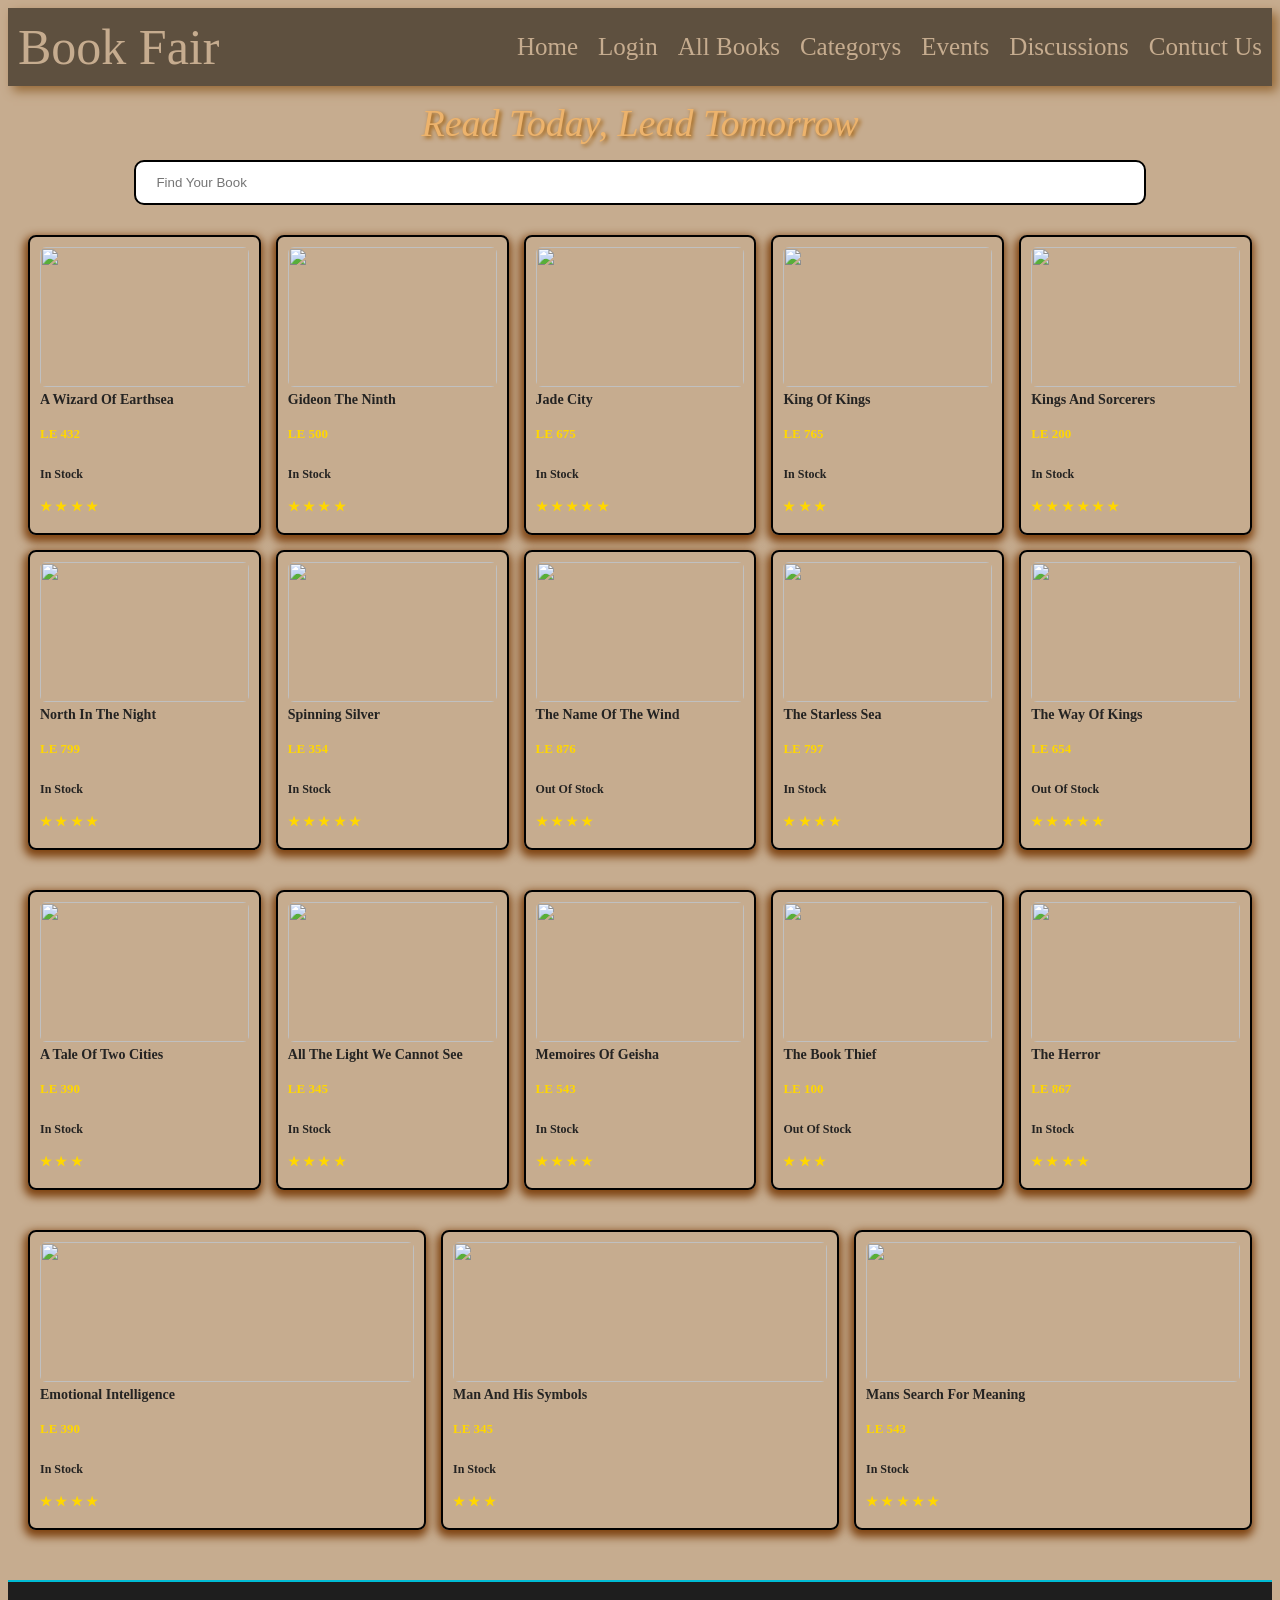
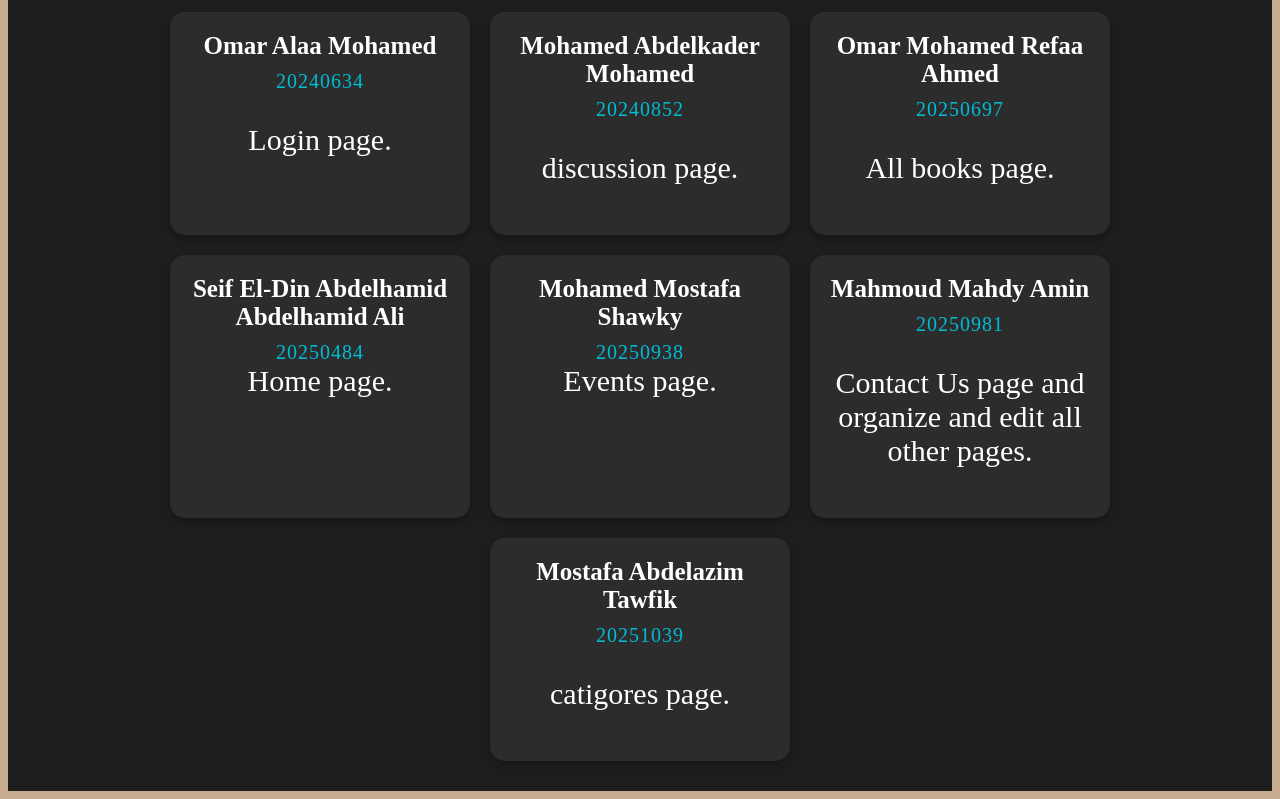
==== all.html @ ec855a10 "Add files via upload" ====
<!DOCTYPE html>
<html lang="en">
    <head>
        <meta charset="UTF-8" />
        <meta http-equiv="X-UA-Compatible" content="IE=edge" />
        <title>All Books</title>
        <link rel="stylesheet" href="all.css">
        <link rel="stylesheet" href="style.css">
    </head>
    <body>
        <nav>
                <div class="logo">Book Fair</div>
                    <ul>
                        <li><a class="nav" href="home.html">Home</a></li>
                        <li><a class="nav" href="login.html">Login</a></li>
                        <li><a class="nav" href="all.html">All Books</a></li>
                        <li><a class="nav" href="">Categorys</a></li>
                        <li><a class="nav" href="events.html">Events</a></li>
                        <li><a class="nav" href="discussion.html">Discussions</a></li>
                        <li><a class="nav" href="index.html">Contuct Us</a></li>
                    </ul>
                </nav>   
        <!-- Phrase -->
        <div class="phrase">Read Today, Lead Tomorrow</div>
        <!-- Search -->
        <div class="search-container">
            <input type="text" placeholder="Find Your Book" class="searching" onkeyup="search()">
        </div>
        <!-- Fantasy -->
        <div class="fantasy">
            <div class="book-card">
                <img src="css/images/fantasy-photos/a-wizard-of-earthsea.jpg">
                <p class="photo-info">a wizard of earthsea</p>
                <p class="price">LE 432</p>
                <p class="stock">in stock</p>
                <p class="rating">★ ★ ★ ★</p>
            </div>
            <div class="book-card">
                <img src="css/images/fantasy-photos/gideon-the-ninth.jpg">
                <p class="photo-info">gideon the ninth</p>
                <p class="price">LE 500</p>
                <p class="stock">in stock</p>
                <p class="rating">★ ★ ★ ★</p>
            </div>
            <div class="book-card">
                <img src="css/images/fantasy-photos/jade-city.jpg">
                <p class="photo-info">jade city</p>
                <p class="price">LE 675</p>
                <p class="stock">in stock</p>
                <p class="rating">★ ★ ★ ★ ★</p>
            </div>
            <div class="book-card">
                <img src="css/images/fantasy-photos/king-of-kings.jpg">
                <p class="photo-info">king of kings</p>
                <p class="price">LE 765</p>
                <p class="stock">in stock</p>
                <p class="rating">★ ★ ★</p>
            </div>
            <div class="book-card">
                <img src="css/images/fantasy-photos/kings-and-sorcerers.webp">
                <p class="photo-info">kings and sorcerers</p>
                <p class="price">LE 200</p>
                <p class="stock">in stock</p>
                <p class="rating">★ ★ ★ ★ ★ ★</p>
            </div>
            <div class="book-card">
                <img src="css/images/fantasy-photos/north-in-the-night.jpg">
                <p class="photo-info">north in the night</p>
                <p class="price">LE 799</p>
                <p class="stock">in stock</p>
                <p class="rating">★ ★ ★ ★</p>
            </div>
            <div class="book-card">
                <img src="css/images/fantasy-photos/spinning-silver.jpg">
                <p class="photo-info">spinning silver</p>
                <p class="price">LE 354</p>
                <p class="stock">in stock</p>
                <p class="rating">★ ★ ★ ★ ★</p>
            </div>
            <div class="book-card">
                <img src="css/images/fantasy-photos/the-name-of-the-wind.jpg">
                <p class="photo-info">the name of the wind</p>
                <p class="price">LE 876</p>
                <p class="stock">out of stock</p>
                <p class="rating">★ ★ ★ ★</p>
            </div>
            <div class="book-card">
                <img src="css/images/fantasy-photos/the-starless-sea.jpg">
                <p class="photo-info">the starless sea</p>
                <p class="price">LE 797</p>
                <p class="stock">in stock</p>
                <p class="rating">★ ★ ★ ★</p>
            </div>
            <div class="book-card">
                <img src="css/images/fantasy-photos/the-way-of-kings.jpg">
                <p class="photo-info">the way of kings</p>
                <p class="price">LE 654</p>
                <p class="stock">out of stock</p>
                <p class="rating">★ ★ ★ ★ ★</p>
            </div>
        </div>
        <!-- History -->
        <div class="history">
            <div class="book-card">
                <img src="css/images/history-photos/a-tale-of-two-cities.jpg">
                <p class="photo-info">a tale of two cities</p>
                <p class="price">LE 390</p>
                <p class="stock">in stock</p>
                <p class="rating">★ ★ ★</p>
            </div>
            <div class="book-card">
                <img src="css/images/history-photos/all-the-light-we-cannot-see.jpg">
                <p class="photo-info">all the light we cannot see</p>
                <p class="price">LE 345</p>
                <p class="stock">in stock</p>
                <p class="rating">★ ★ ★ ★</p>
            </div>
            <div class="book-card">
                <img src="css/images/history-photos/memoires-of-geisha.jpg">
                <p class="photo-info">memoires of geisha</p>
                <p class="price">LE 543</p>
                <p class="stock">in stock</p>
                <p class="rating">★ ★ ★ ★</p>
            </div>
            <div class="book-card">
                <img src="css/images/history-photos/the-book-thief.jpg">
                <p class="photo-info">the book thief</p>
                <p class="price">LE 100</p>
                <p class="stock">out of stock</p>
                <p class="rating">★ ★ ★</p>
            </div>
            <div class="book-card">
                <img src="css/images/history-photos/the-herror.jpg">
                <p class="photo-info">the herror</p>
                <p class="price">LE 867</p>
                <p class="stock">in stock</p>
                <p class="rating">★ ★ ★ ★</p>
            </div>
        </div>
        <!-- Psychology -->
        <div class="psychology">
            <div class="book-card">
                <img src="css/images/psychology-photos/emotional-intelligence.jpg">
                <p class="photo-info">emotional intelligence</p>
                <p class="price">LE 390</p>
                <p class="stock">in stock</p>
                <p class="rating">★ ★ ★ ★</p>
            </div>
            <div class="book-card">
                <img src="css/images/psychology-photos/Man-and-His-Symbols.jpg">
                <p class="photo-info">Man and His Symbols</p>
                <p class="price">LE 345</p>
                <p class="stock">in stock</p>
                <p class="rating">★ ★ ★</p>
            </div>
            <div class="book-card">
                <img src="css/images/psychology-photos/Mans-Search-for-Meaning.jpg">
                <p class="photo-info">Mans Search for Meaning</p>
                <p class="price">LE 543</p>
                <p class="stock">in stock</p>
                <p class="rating">★ ★ ★ ★ ★</p>
            </div>
        </div>
        <hr>
        <footer>
            <div class="cards">
                <div class="card">
                    <div class="name">Omar Alaa Mohamed</div>
                    <div class="id">20240634</div>
                    <div class="taskName">
                        <p>
                            Login page.
                        </p>
                    </div>
                </div>
                <div class="card">
                    <div class="name">Mohamed Abdelkader Mohamed</div>
                    <div class="id">20240852</div>
                    <div class="taskName">
                        <p>
                            discussion page.
                        </p>
                    </div>
                </div>
                <div class="card">
                    <div class="name">Omar Mohamed Refaa Ahmed</div>
                    <div class="id">20250697</div>
                    <div class="taskName">
                        <P>
                            All books page.
                        </P>
                    </div>
                </div>
                <div class="card">
                    <div class="name">Seif El-Din Abdelhamid Abdelhamid Ali</div>
                    <div class="id">20250484</div>
                    <div class="taskName">
                        Home page.
                    </div>
                </div>
                <div class="card">
                    <div class="name">Mohamed Mostafa Shawky</div>
                    <div class="id">20250938</div>
                    <div class="taskName">
                        Events page.
                    </div>
                </div>
                <div class="card">
                    <div class="name">Mahmoud Mahdy Amin</div>
                    <div class="id">20250981</div>
                    <div class="taskName">
                        <p>
                            Contact Us page and organize and edit all other pages.
                        </p>
                    </div>
                </div>
                <div class="card">
                    <div class="name">Mostafa Abdelazim Tawfik</div>
                    <div class="id">20251039</div>
                    <div class="taskName">
                        <p>
                            catigores page.
                        </p>
                    </div>
                </div>
            </div>
    </footer>
        <script src="main.js"></script>
    </body>
</html>
---- all.css ----
* {
    box-sizing: border-box;
    outline: none;
    text-decoration: none;
}

:root {
    --main-ground-color: #5E503F;
    --color: #C6AC8F;
    --main-shadow-color: #7f4412;
    --main-nav-color: #402009;
    --main-body-color: #E0E1DD;
}

body {
    background-color:#C6AC8F;
}


/* PHRASE */
.phrase {
    color: #edb36c;
    text-shadow: 2px 2px 4px #9f5b05;
    display: flex;
    justify-content: center;
    margin: 15px;
    font-size: 38px;
    font-style: italic;
}

/* SEARCH */
.searching {
    display: block;
    width: 80%;
    height: 5vh;
    margin: 10px auto;
    padding: 10px 20px;
    border: 2px solid black;
    border-radius: 10px;
}

/* HEADERS */
#fantasy-head,
#psychology-head,
#history-head,
#best-seller-head {
    background-color: var(--main-ground-color, black);
    color: var(--color);
    box-shadow: 0px 3px 4px 1px var(--main-shadow-color);
    height: 30px;
    padding-left: 10px;
}

/* GRID */
.fantasy,
.history,
.psychology,
.best-seller {
    display: grid;
    grid-template-columns: repeat(auto-fit, minmax(220px, 1fr)); /* كلهم جنب بعض */
    padding: 20px;
    gap: 15px;
     /* background-color:#5E503F; */
    /* background-color:ك */
    color: aliceblue;
    /* color: rgb(36, 35, 34);  */
}

/* BOOK CARD */
.book-card {
    height: 300px;
    background-color:#5E503F
    color: aliceblue;
    color: rgb(36, 35, 34); 
    padding: 10px;
    border: 2px solid black;
    border-radius: 8px;
    box-shadow: -1px 4px 9px 3px var(--main-shadow-color);
    font-weight: bold;
    text-transform: capitalize;
    transition: 0.4s;

    display: flex;
    flex-direction: column;
    justify-content: space-between;
}

/* IMAGE */
.book-card img {
    width: 100%;
    height: 140px; /* مناسب داخل الكارت */
    object-fit: cover;
    border-radius: 6px;
    /* background-color:#5E503F */
}

/* HOVER */
.book-card:hover {
    transform: scale(1.04);
    background-color:#5E503F
}

/* TEXT */
.photo-info {
    margin: 5px 0;
    font-size: 14px;
}

.price {
    color: #FFD700;
    font-size: 13px;
}

.stock {
    font-size: 12px;
}

/* RATING داخل الكارت */
.rating {
    color: gold;
    font-size: 13px;
    margin-top: 5px;
}
---- style.css ----
.us{
    margin: 0;
    background-color:black;
    background-image: url("../final/book3.jpg");
    background-repeat: no-repeat;
    background-size: cover;
    background-position: top;
    overflow-x: hidden;
}

nav{
    display:flex;
    justify-content: space-between;
    align-items: center;
    background-color: #5E503F;
    box-shadow:5px 5px 10px #966a38;
    position:sticky;
    top: 0;
    padding: 10px;
    flex-wrap: wrap;
}

.logo{
    font-size: 50px;
    color:#C6AC8F;
    /* box-shadow: 5px 5px 10px #966a38; */
}
.logo:hover{
    color:peru;
}

ul{
    list-style: none;
    display: flex;
    gap:20px;
    padding: 0;
    margin: 0;
    flex-wrap: wrap;
}

.nav{
    text-decoration: none;
    font-size: 25px;
    color:#C6AC8F;
    border-radius: 3px; 
}
.nav:hover{
    color:peru;
    border-bottom: solid 3px #EAE0D5;
}

.text{
    width: 80%;
    margin: 20px auto;
    text-align: center;
    font-size: 40px;
    border-radius: 10px;
    box-shadow:5px 5px 10px #966a38; 
    transition:.5s ease;
    color: rgb(76, 38, 4);
}
.text:hover{
    width: 85%;
    box-shadow:10px 10px 20px #966a38;
}

.form{
    display: flex;
    justify-content: center;
    width: 90%;
    padding: 50px 20px;
    margin: 0 auto;
    border-radius: 10px;
    box-shadow:5px 5px 20px #966a38;
    transition:.5s ease;
}
.form:hover{
    width: 95%;
    box-shadow:10px 10px 20px #966a38;
}

input,textarea{
    width: 100%;
    padding: 20px;
    border: solid 2px #5a3001 ;
    border-radius: 30px;
}
input:hover,
textarea:hover{
    border-color: rgba(152, 88, 3, 0.608);
    outline:none;
}

label{
    color:#966a38;
    font-size: 40px;
}

.ms{
    color: #966a38;
    background-color: #5E503F;
    width: 50%;
    padding: 10px;
    margin: 20px auto;
    display: block;
    border: solid 2px #966a38;
    font-size: 20px;
    border-radius: 20px;
}

.ms:hover{
    background-color: #966a38;
    color: aliceblue;
    border-color: #C6AC8F;
}
.msg{
    margin-top: 15px;
    /* font-weight: bold; */
    text-align: center;
    font-size: 30px;
}

.msg.success{
    color:aliceblue;
}

.msg.error{
    color: red;
}

/* footer{
    width: 80%;
    margin: 20px auto;
    font-size: 30px;
    border-radius: 10px;
    box-shadow:5px 5px 20px #966a38; 
    text-align: center;
    color: rgb(76, 38, 4);
    transition:.5s ease;
}
footer:hover{
    width: 85%;
    box-shadow:10px 10px 20px #966a38;
} */
 /* Footer Style */

hr {
    border: none;
    height: 2px;
    background: #00bcd4;
    margin: 30px 0 0 0;
}
footer {
    background: #1e1e1e;
    padding: 30px 15px;
}

/* Cards Container */
.cards {
    display: flex;
    flex-wrap: wrap;
    justify-content: center;
    gap: 20px;
}

/* Card Style */
.card {
    background: #2c2c2c;
    color: #fff;
    width: 300px;
    padding: 20px;
    border-radius: 15px;
    text-align: center;
    font-size: 30px;
    transition: 0.3s ease;
    box-shadow: 0 4px 10px rgba(0,0,0,0.3);
}

/* Hover Effect */
.card:hover {
    transform: translateY(-8px) scale(1.03);
    background: #3a3a3a;
}

/* Name */
.name {
    font-size: 25px;
    font-weight: bold;
    margin-bottom: 10px;

}

/* ID */
.id {
    font-size: 20px;
    color: #00bcd4;
    letter-spacing: 1px;
}
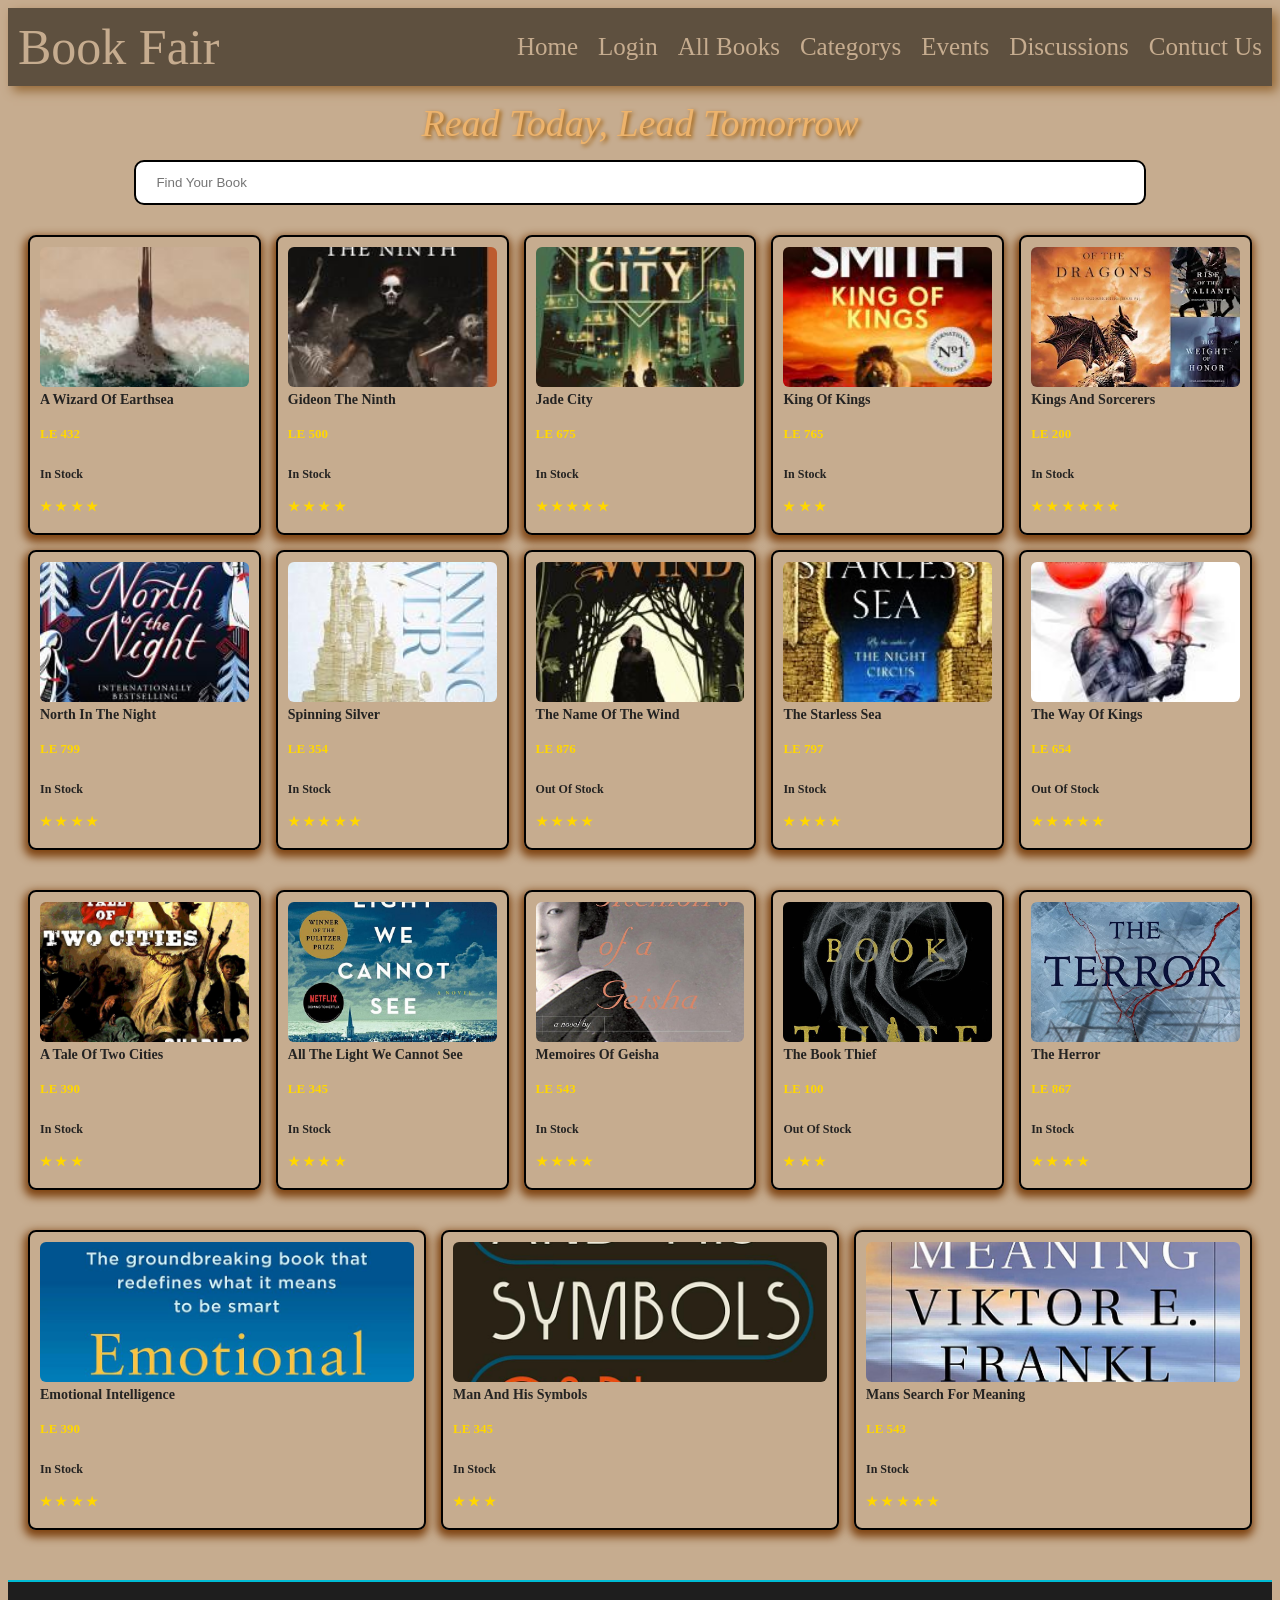
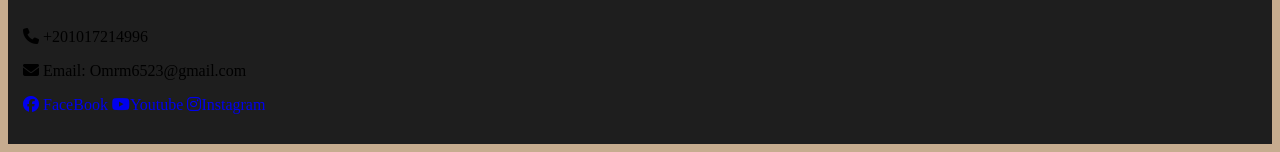
==== commit 43355a2f: "Update all.html" ====
--- a/all.html
+++ b/all.html
@@ -6,6 +6,7 @@
         <title>All Books</title>
         <link rel="stylesheet" href="all.css">
         <link rel="stylesheet" href="style.css">
+        <link rel="stylesheet" href="https://cdnjs.cloudflare.com/ajax/libs/font-awesome/6.5.1/css/all.min.css"><!--footer images link-->
     </head>
     <body>
         <nav>
@@ -162,69 +163,19 @@
             </div>
         </div>
         <hr>
-        <footer>
-            <div class="cards">
-                <div class="card">
-                    <div class="name">Omar Alaa Mohamed</div>
-                    <div class="id">20240634</div>
-                    <div class="taskName">
-                        <p>
-                            Login page.
-                        </p>
+            <footer>
+                <div class="main-footer">
+                    <div class="contact-us-footer">
+                    <p><i class="fa-solid fa-phone"></i> +201017214996 </p>
+                    <p><i class="fa-solid fa-envelope"></i> Email: Omrm6523@gmail.com</p>
+                    </div>
+                        <div class="social-media">
+                    <a href="https://www.FaceBook.com"><i class="fa-brands fa-facebook" ></i> FaceBook</a>
+                    <a href="https://www.youtube.com" ><i class="fa-brands fa-youtube"></i>Youtube</a>
+                    <a href="https://www.instagram.com" ><i class="fa-brands fa-instagram " ></i>Instagram</a>
                     </div>
                 </div>
-                <div class="card">
-                    <div class="name">Mohamed Abdelkader Mohamed</div>
-                    <div class="id">20240852</div>
-                    <div class="taskName">
-                        <p>
-                            discussion page.
-                        </p>
-                    </div>
-                </div>
-                <div class="card">
-                    <div class="name">Omar Mohamed Refaa Ahmed</div>
-                    <div class="id">20250697</div>
-                    <div class="taskName">
-                        <P>
-                            All books page.
-                        </P>
-                    </div>
-                </div>
-                <div class="card">
-                    <div class="name">Seif El-Din Abdelhamid Abdelhamid Ali</div>
-                    <div class="id">20250484</div>
-                    <div class="taskName">
-                        Home page.
-                    </div>
-                </div>
-                <div class="card">
-                    <div class="name">Mohamed Mostafa Shawky</div>
-                    <div class="id">20250938</div>
-                    <div class="taskName">
-                        Events page.
-                    </div>
-                </div>
-                <div class="card">
-                    <div class="name">Mahmoud Mahdy Amin</div>
-                    <div class="id">20250981</div>
-                    <div class="taskName">
-                        <p>
-                            Contact Us page and organize and edit all other pages.
-                        </p>
-                    </div>
-                </div>
-                <div class="card">
-                    <div class="name">Mostafa Abdelazim Tawfik</div>
-                    <div class="id">20251039</div>
-                    <div class="taskName">
-                        <p>
-                            catigores page.
-                        </p>
-                    </div>
-                </div>
-            </div>
-    </footer>
+            </footer>
         <script src="main.js"></script>
     </body>
-</html>+</html>
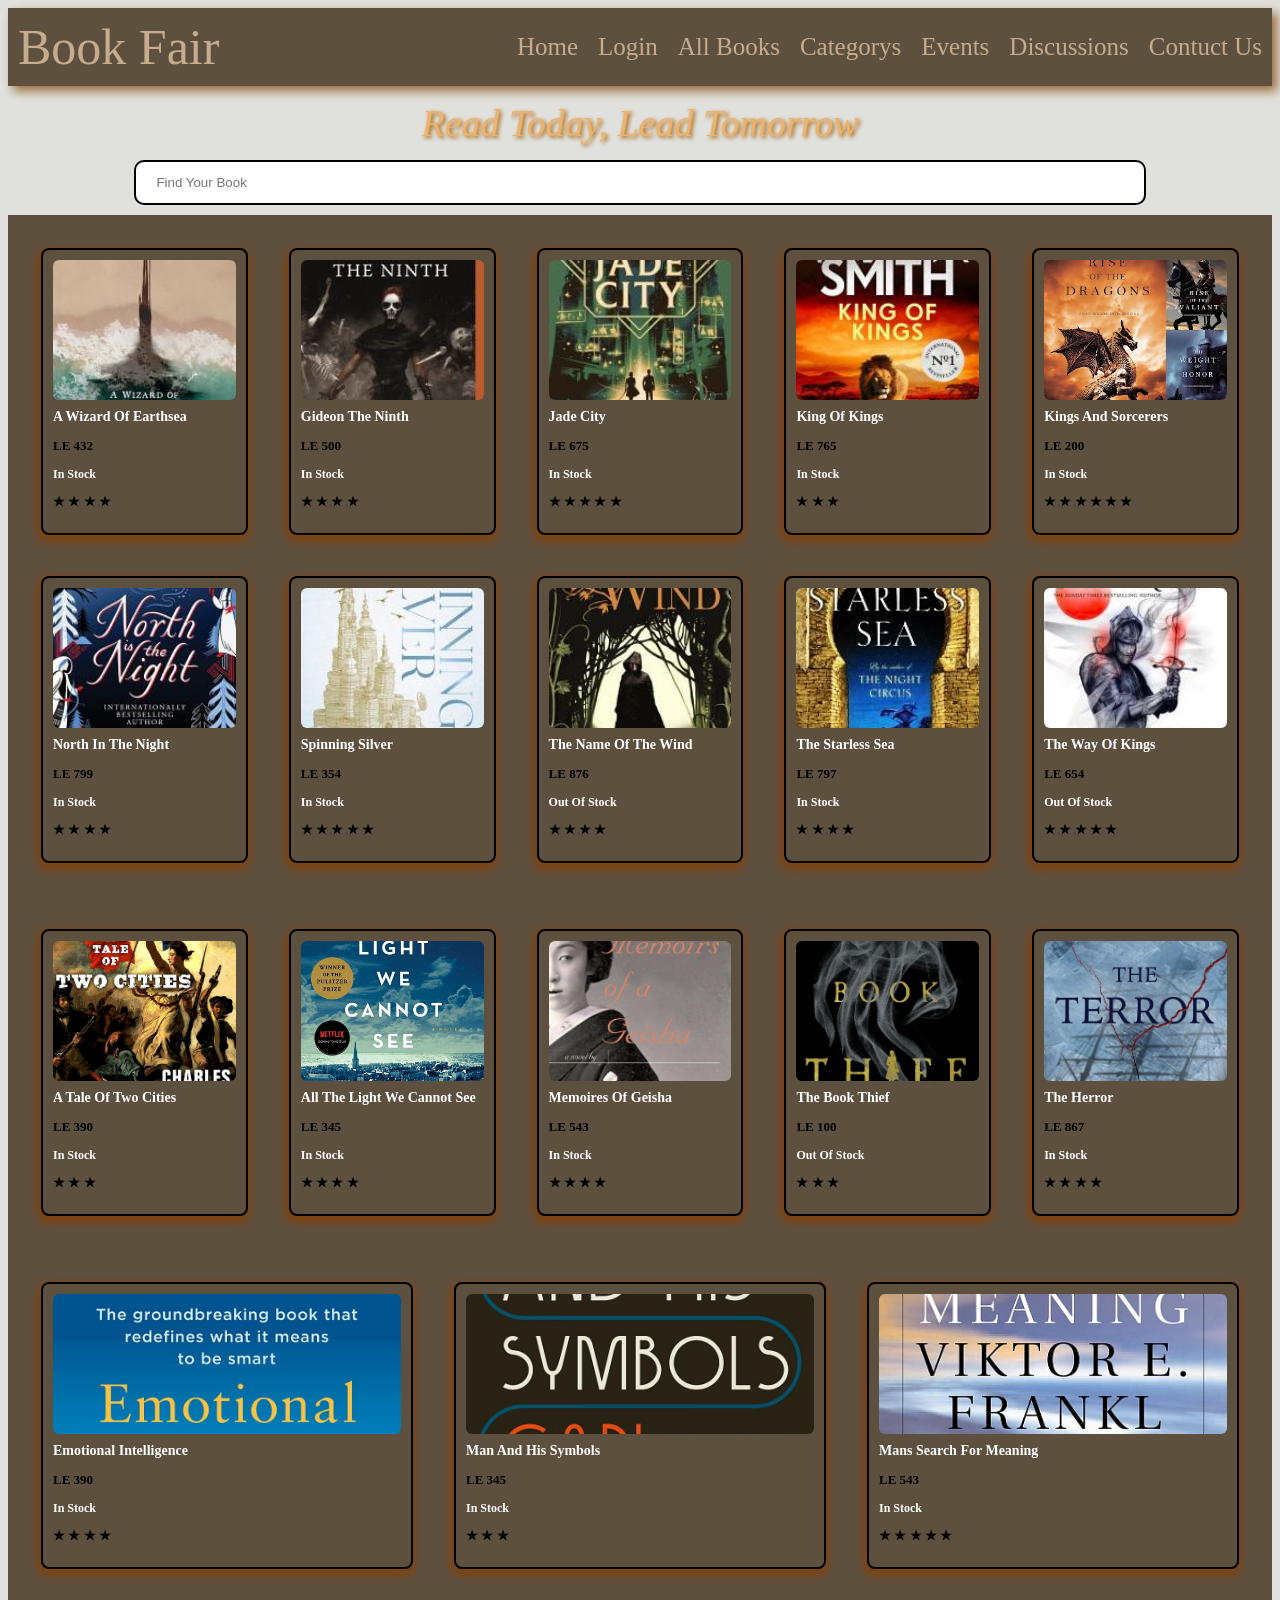
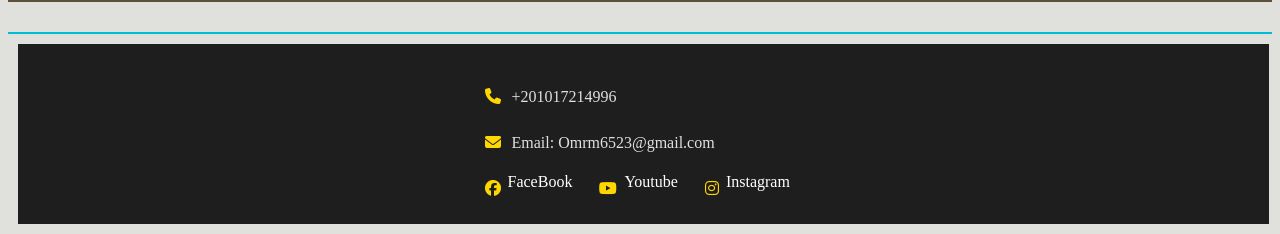
==== commit dc41e01a: "Update all.html" ====
--- a/all.html
+++ b/all.html
@@ -15,7 +15,7 @@
                         <li><a class="nav" href="home.html">Home</a></li>
                         <li><a class="nav" href="login.html">Login</a></li>
                         <li><a class="nav" href="all.html">All Books</a></li>
-                        <li><a class="nav" href="">Categorys</a></li>
+                        <li><a class="nav" href="category.html">Categorys</a></li>
                         <li><a class="nav" href="events.html">Events</a></li>
                         <li><a class="nav" href="discussion.html">Discussions</a></li>
                         <li><a class="nav" href="index.html">Contuct Us</a></li>
--- a/all.css
+++ b/all.css
@@ -13,11 +13,9 @@
 }
 
 body {
-    background-color:#C6AC8F;
+    background-color: #E0E1DD;
 }
 
-
-/* PHRASE */
 .phrase {
     color: #edb36c;
     text-shadow: 2px 2px 4px #9f5b05;
@@ -27,8 +25,6 @@
     font-size: 38px;
     font-style: italic;
 }
-
-/* SEARCH */
 .searching {
     display: block;
     width: 80%;
@@ -39,11 +35,8 @@
     border-radius: 10px;
 }
 
-/* HEADERS */
-#fantasy-head,
-#psychology-head,
-#history-head,
-#best-seller-head {
+
+#fantasy-head,#psychology-head,#history-head,#best-seller-head {
     background-color: var(--main-ground-color, black);
     color: var(--color);
     box-shadow: 0px 3px 4px 1px var(--main-shadow-color);
@@ -51,63 +44,48 @@
     padding-left: 10px;
 }
 
-/* GRID */
-.fantasy,
-.history,
-.psychology,
-.best-seller {
+
+.fantasy,.history,.psychology,.best-seller {
     display: grid;
-    grid-template-columns: repeat(auto-fit, minmax(220px, 1fr)); /* كلهم جنب بعض */
+    grid-template-columns: repeat(auto-fit, minmax(220px, 1fr)); 
     padding: 20px;
     gap: 15px;
-     /* background-color:#5E503F; */
-    /* background-color:ك */
+    background-color:#5E503F; 
     color: aliceblue;
-    /* color: rgb(36, 35, 34);  */
 }
-
-/* BOOK CARD */
 .book-card {
-    height: 300px;
-    background-color:#5E503F
-    color: aliceblue;
-    color: rgb(36, 35, 34); 
+    background-color:  var(--main-ground-color ,black);
+    color: white;
     padding: 10px;
+    margin: 13px;
     border: 2px solid black;
-    border-radius: 8px;
+    border-radius: 8PX;
     box-shadow: -1px 4px 9px 3px var(--main-shadow-color);
     font-weight: bold;
     text-transform: capitalize;
-    transition: 0.4s;
-
-    display: flex;
-    flex-direction: column;
-    justify-content: space-between;
+    transition-duration: .5s;
+    transition-delay: .15s;
 }
 
-/* IMAGE */
 .book-card img {
     width: 100%;
-    height: 140px; /* مناسب داخل الكارت */
+    height: 140px; 
     object-fit: cover;
     border-radius: 6px;
-    /* background-color:#5E503F */
+    background-color:#5E503F;;
 }
 
-/* HOVER */
 .book-card:hover {
     transform: scale(1.04);
-    background-color:#5E503F
 }
 
-/* TEXT */
 .photo-info {
     margin: 5px 0;
     font-size: 14px;
 }
 
 .price {
-    color: #FFD700;
+    color: black;
     font-size: 13px;
 }
 
@@ -115,9 +93,44 @@
     font-size: 12px;
 }
 
-/* RATING داخل الكارت */
 .rating {
-    color: gold;
+    color: black;
     font-size: 13px;
     margin-top: 5px;
-}+}
+footer{
+    display: flex;
+    justify-content: center;
+    align-items: center;
+    gap: 10px;
+    margin: 10px;
+    width: 99%;
+    height: 20vh; 
+    background-color: var(--main-nav-color);
+    margin-right: 20px;
+}
+i{
+    color: gold;
+    padding: 7px;
+}
+
+.social-media{
+    display: flex;
+    flex-direction: row;
+}
+.contact-us-footer{
+    color: #E0E1DD;
+}
+.social-media a{
+    color: white;
+    display: flex;
+    justify-content: space-evenly;
+    margin-right: 20px;
+    transition-duration: .5s;
+    transition-delay: .2s;
+}
+.social-media a:hover {
+    border: 2px solid #607D8B;
+    background-color: rgb(0 0 0);
+    color: rgb(255 255 255);
+}
